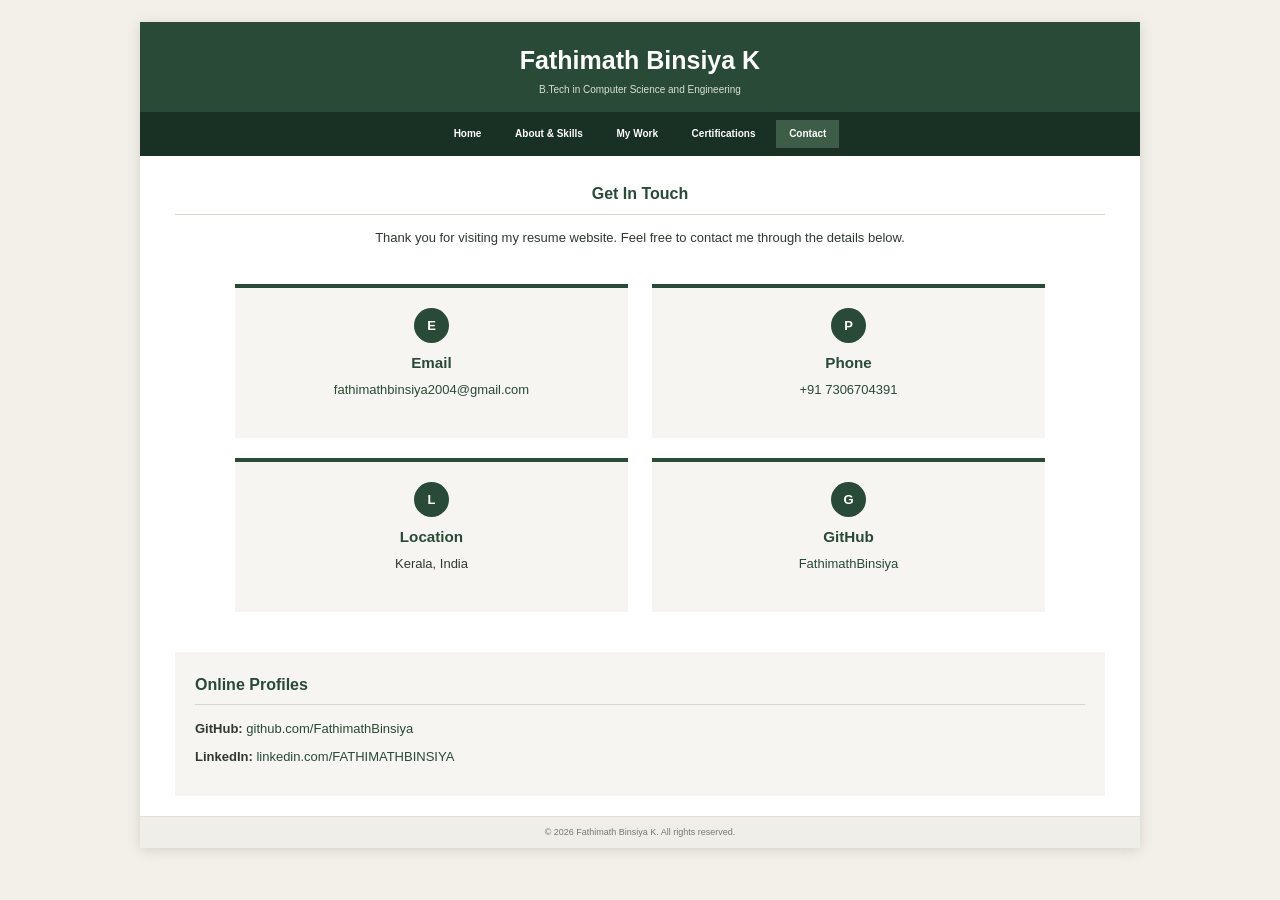
==== contact.html @ 21a5f8a4 "Add files via upload" ====
<!DOCTYPE html>
<html xmlns="http://www.w3.org/1999/xhtml" lang="en" xml:lang="en">

<head>
    <meta charset="utf-8" />
    <meta name="viewport" content="width=device-width, initial-scale=1.0" />
    <title>Contact | Fathimath Binsiya K</title>
    <link rel="stylesheet" type="text/css" href="style.css" />
</head>

<body>

    <div class="page">

        <header class="header">
            <h1>Fathimath Binsiya K</h1>
            <p>B.Tech in Computer Science and Engineering</p>
        </header>

        <nav class="navigation">
            <a href="index.html">Home</a>
            <a href="about.html">About &amp; Skills</a>
            <a href="mywork.html">My Work</a>
            <a href="certifications.html">Certifications</a>
            <a class="active" href="contact.html">Contact</a>
        </nav>

        <main>

            <section class="contact-intro">
                <h2>Get In Touch</h2>

                <p>
                    Thank you for visiting my resume website. Feel free to
                    contact me through the details below.
                </p>
            </section>

            <div class="contact-grid">

                <div class="contact-card">

                    <div class="contact-icon">E</div>

                    <h3>Email</h3>

                    <p>
                        <a href="mailto:fathimathbinsiya2004@gmail.com">
                            fathimathbinsiya2004@gmail.com
                        </a>
                    </p>

                </div>

                <div class="contact-card">

                    <div class="contact-icon">P</div>

                    <h3>Phone</h3>

                    <p>
                        <a href="tel:+917306704391">
                            +91 7306704391
                        </a>
                    </p>

                </div>

                <div class="contact-card">

                    <div class="contact-icon">L</div>

                    <h3>Location</h3>

                    <p>Kerala, India</p>

                </div>

                <div class="contact-card">

                    <div class="contact-icon">G</div>

                    <h3>GitHub</h3>

                    <p>
                        <a href="https://github.com/FathimathBinsiya">
                            FathimathBinsiya
                        </a>
                    </p>

                </div>

            </div>

            <section class="social-section">

                <h2>Online Profiles</h2>

                <p>
                    <strong>GitHub:</strong>
                    <a href="https://github.com/FathimathBinsiya">
                        github.com/FathimathBinsiya
                    </a>
                </p>

                <p>
                    <strong>LinkedIn:</strong>
                    <a href="https://www.linkedin.com/">
                        linkedin.com/FATHIMATHBINSIYA
                    </a>
                </p>

            </section>

        </main>

        <footer>
            <p>&copy; 2026 Fathimath Binsiya K. All rights reserved.</p>
        </footer>

    </div>

</body>
</html>
---- style.css ----
/* =========================================
   FATHIMATH BINSIYA K - RESUME WEBSITE
   ========================================= */

/* Basic Page */

html,
body {
    margin: 0;
    padding: 0;
    min-height: 100%;
}

body {
    background-color: #f3f0e9;
    color: #303832;
    font-family: Arial, Helvetica, sans-serif;
    font-size: 13px;
    line-height: 1.6;
}

/* Main Page */

.page {
    width: 92%;
    max-width: 1000px;
    margin: 22px auto;
    background-color: #ffffff;
    box-shadow: 0 2px 12px #d2d0ca;
}

/* Header */

.header {
    background-color: #294a36;
    color: #ffffff;
    text-align: center;
    padding: 18px 20px 14px 20px;
}

.header h1 {
    margin: 0;
    font-size: 25px;
    font-weight: bold;
}

.header p {
    margin: 2px 0 0 0;
    font-size: 10px;
    color: #d7e0da;
}

/* Navigation */

.navigation {
    background-color: #193024;
    text-align: center;
    padding: 8px 5px;
}

.navigation a {
    display: inline-block;
    color: #ffffff;
    text-decoration: none;
    font-size: 10px;
    font-weight: bold;
    padding: 6px 13px;
    margin: 0 2px;
}

.navigation a:hover {
    background-color: #31543f;
}

.navigation a.active {
    background-color: #3d5d47;
}

/* Main */

main {
    padding: 25px 35px 20px 35px;
}

/* Home Grid */

.home-grid {
    display: table;
    width: 100%;
    border-spacing: 15px;
    margin-left: -15px;
}

.home-grid .card {
    display: table-cell;
    vertical-align: top;
}

.welcome-card {
    width: 52%;
}

.snapshot-card {
    width: 48%;
}

/* Cards */

.card {
    padding: 18px;
    border-radius: 5px;
    box-shadow: 0 1px 5px #d6d4cf;
}

.welcome-card {
    background-color: #ffffff;
}

.snapshot-card {
    background-color: #294a36;
    color: #ffffff;
}

.card h2,
.content-section h2,
.highlight-section h2,
.contact-intro h2,
.social-section h2,
.validator-section h2 {
    margin-top: 0;
    padding-bottom: 7px;
    border-bottom: 1px solid #d8d8d2;
    font-size: 16px;
}

.welcome-card h2 {
    color: #294a36;
}

.snapshot-card h2 {
    color: #ffffff;
    border-bottom-color: #58715f;
}

/* Snapshot */

.snapshot-row {
    display: table;
    width: 100%;
    padding: 7px 0;
    border-bottom: 1px solid #4b6654;
}

.snapshot-row span,
.snapshot-row strong {
    display: table-cell;
    vertical-align: top;
}

.snapshot-row span {
    width: 38%;
    color: #aebdb2;
    font-size: 10px;
}

.snapshot-row strong {
    width: 62%;
    color: #ffffff;
    font-size: 10px;
}

/* General Sections */

.content-section {
    margin-bottom: 30px;
}

.content-section h2,
.highlight-section h2,
.contact-intro h2,
.social-section h2,
.validator-section h2 {
    color: #294a36;
    border-bottom-color: #d7d7d0;
}

.highlight-section {
    margin: 15px 0 10px 0;
    padding: 20px;
    background-color: #f6f4ef;
    border-left: 4px solid #294a36;
}

.highlight-section p {
    margin-bottom: 0;
}

/* Education */

.education-item {
    margin-bottom: 15px;
    padding: 15px 18px;
    background-color: #f6f5f1;
    border-left: 4px solid #294a36;
}

.education-item h3 {
    margin: 0 0 5px 0;
    color: #294a36;
    font-size: 14px;
}

.education-item p {
    margin: 2px 0;
}

.education-item .score {
    font-weight: bold;
    color: #3d5d47;
}

/* Skills Grid */

.skills-grid {
    display: table;
    width: 100%;
    border-spacing: 10px;
    margin-left: -10px;
}

.skill-card {
    display: inline-block;
    vertical-align: top;
    width: 43%;
    min-height: 120px;
    margin: 7px 1%;
    padding: 15px;
    background-color: #f6f5f1;
    border-top: 3px solid #294a36;
}

.skill-card h3 {
    margin: 0 0 10px 0;
    color: #294a36;
    font-size: 13px;
}

.skill-card p {
    display: inline-block;
    margin: 3px 4px 3px 0;
    padding: 4px 8px;
    background-color: #e2e8e2;
    color: #294a36;
    font-size: 10px;
}

/* Soft Skills */

.soft-skills {
    text-align: left;
}

.soft-skills span {
    display: inline-block;
    margin: 5px;
    padding: 7px 13px;
    background-color: #294a36;
    color: #ffffff;
    border-radius: 3px;
    font-size: 10px;
}

/* Projects */

.project {
    display: table;
    width: 100%;
    margin-bottom: 20px;
    background-color: #f6f5f1;
    border-left: 4px solid #294a36;
}

.project-number {
    display: table-cell;
    width: 70px;
    vertical-align: top;
    text-align: center;
    padding-top: 22px;
    color: #294a36;
    font-size: 20px;
    font-weight: bold;
}

.project-content {
    display: table-cell;
    padding: 18px 20px;
}

.project-content h3 {
    margin: 0 0 7px 0;
    color: #294a36;
    font-size: 16px;
}

.project-content ul {
    padding-left: 20px;
}

.project-content li {
    margin-bottom: 7px;
}

.technology {
    margin-top: 12px;
}

.technology span {
    display: inline-block;
    margin-right: 6px;
    padding: 4px 8px;
    background-color: #294a36;
    color: #ffffff;
    font-size: 9px;
}

/* Activity */

.activity-card {
    padding: 18px;
    background-color: #f6f5f1;
    border-left: 4px solid #294a36;
}

.activity-card h3 {
    margin-top: 0;
    color: #294a36;
}

/* Certifications */

.certificate {
    display: table;
    width: 100%;
    margin-bottom: 18px;
    padding: 15px 0;
    background-color: #f6f5f1;
    border-left: 4px solid #294a36;
}

.certificate-icon {
    display: table-cell;
    width: 65px;
    text-align: center;
    vertical-align: middle;
    color: #294a36;
    font-size: 18px;
    font-weight: bold;
}

.certificate > div:last-child {
    display: table-cell;
    vertical-align: middle;
    padding-right: 15px;
}

.certificate h3 {
    margin: 0 0 5px 0;
    color: #294a36;
    font-size: 14px;
}

.certificate p {
    margin: 0 0 8px 0;
}

.certificate-label {
    display: inline-block;
    padding: 3px 8px;
    background-color: #294a36;
    color: #ffffff;
    font-size: 9px;
}

/* Interests */

.interest-grid {
    text-align: center;
}

.interest-card {
    display: inline-block;
    vertical-align: top;
    width: 26%;
    margin: 1%;
    padding: 15px;
    min-height: 100px;
    background-color: #f6f5f1;
    border-top: 3px solid #294a36;
}

.interest-card h3 {
    color: #294a36;
    font-size: 13px;
    margin-top: 0;
}

/* Contact */

.contact-intro {
    text-align: center;
    margin-bottom: 25px;
}

.contact-grid {
    text-align: center;
}

.contact-card {
    display: inline-block;
    vertical-align: top;
    width: 38%;
    margin: 10px;
    padding: 20px;
    min-height: 110px;
    background-color: #f6f5f1;
    border-top: 4px solid #294a36;
}

.contact-icon {
    width: 35px;
    height: 35px;
    margin: 0 auto 8px auto;
    line-height: 35px;
    background-color: #294a36;
    color: #ffffff;
    border-radius: 50%;
    font-weight: bold;
}

.contact-card h3 {
    margin: 5px 0;
    color: #294a36;
}

.contact-card p {
    margin: 0;
}

.contact-card a,
.social-section a {
    color: #294a36;
    text-decoration: none;
}

.contact-card a:hover,
.social-section a:hover {
    text-decoration: underline;
}

/* Social Section */

.social-section {
    margin-top: 30px;
    padding: 20px;
    background-color: #f6f5f1;
}

.social-section p {
    margin: 8px 0;
}

/* Validator */

.validator-section {
    margin-top: 30px;
    padding: 20px;
    text-align: center;
    background-color: #f6f5f1;
}

.validator-section img {
    border: 0;
}

/* Footer */

footer {
    padding: 8px;
    background-color: #f0eee8;
    border-top: 1px solid #e1dfd8;
    text-align: center;
}

footer p {
    margin: 0;
    color: #777777;
    font-size: 9px;
}

/* Links */

a {
    color: inherit;
}

/* Responsive Design */

@media screen and (max-width: 700px) {

    .page {
        width: 100%;
        margin: 0;
    }

    main {
        padding: 20px;
    }

    .navigation a {
        display: block;
        margin: 2px 20px;
    }

    .home-grid {
        display: block;
        width: auto;
        margin: 0;
    }

    .home-grid .card {
        display: block;
        width: auto;
        margin-bottom: 15px;
    }

    .skill-card {
        display: block;
        width: auto;
        margin: 10px 0;
    }

    .project {
        display: block;
    }

    .project-number {
        display: block;
        width: auto;
        padding: 12px 0 0 0;
    }

    .project-content {
        display: block;
    }

    .interest-card {
        display: block;
        width: auto;
        margin: 10px 0;
    }

    .contact-card {
        display: block;
        width: auto;
        margin: 10px 0;
    }

    .certificate {
        display: block;
        padding: 15px;
    }

    .certificate-icon {
        display: block;
        width: auto;
        margin-bottom: 10px;
    }

    .certificate > div:last-child {
        display: block;
    }
}
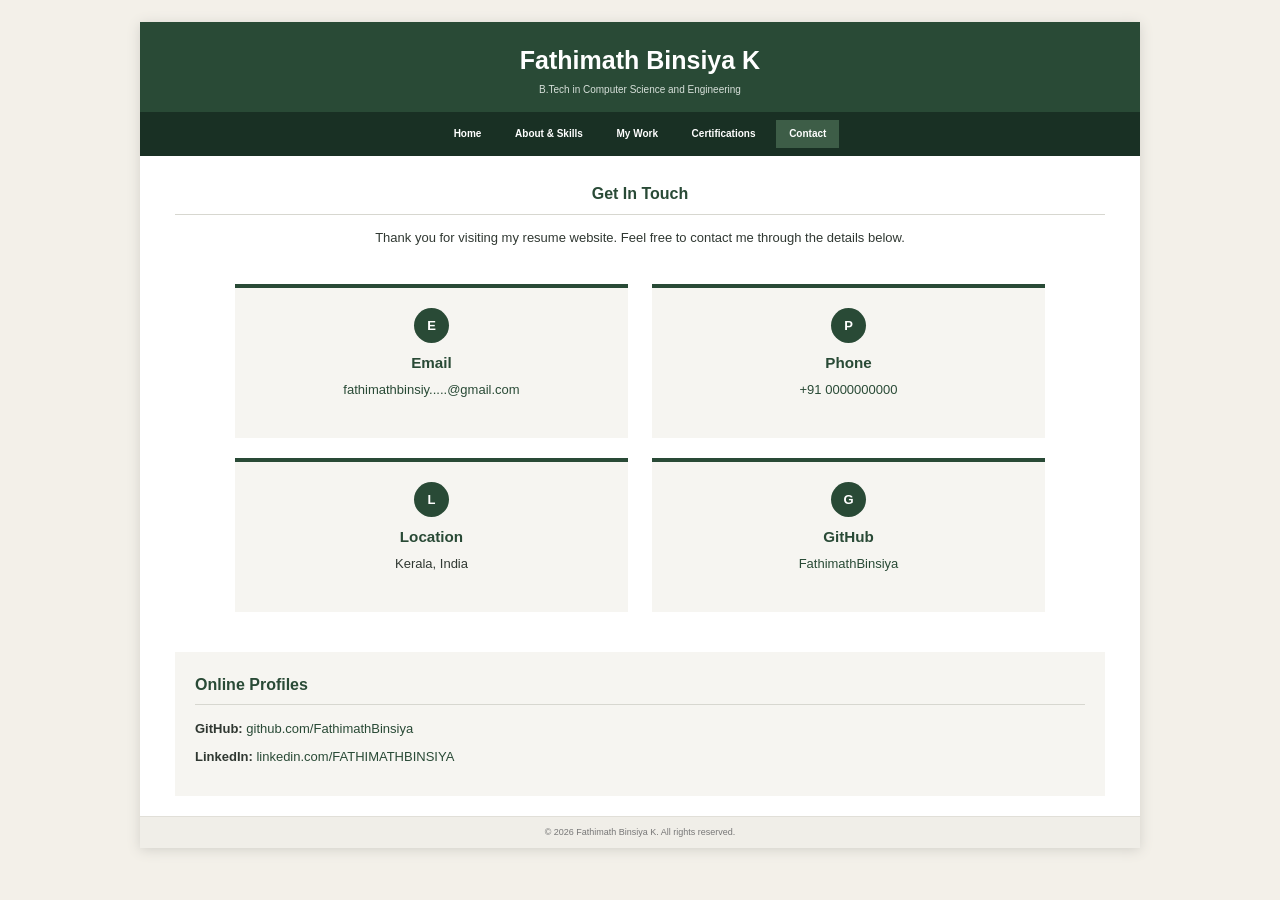
==== commit f0b6ad84: "Revise contact details in contact.html Updated contact information including email and phone number." ====
--- a/contact.html
+++ b/contact.html
@@ -46,7 +46,7 @@
 
                     <p>
                         <a href="mailto:fathimathbinsiya2004@gmail.com">
-                            fathimathbinsiya2004@gmail.com
+                            fathimathbinsiy.....@gmail.com
                         </a>
                     </p>
 
@@ -60,7 +60,7 @@
 
                     <p>
                         <a href="tel:+917306704391">
-                            +91 7306704391
+                            +91 0000000000
                         </a>
                     </p>
 
@@ -121,4 +121,4 @@
     </div>
 
 </body>
-</html>+</html>
